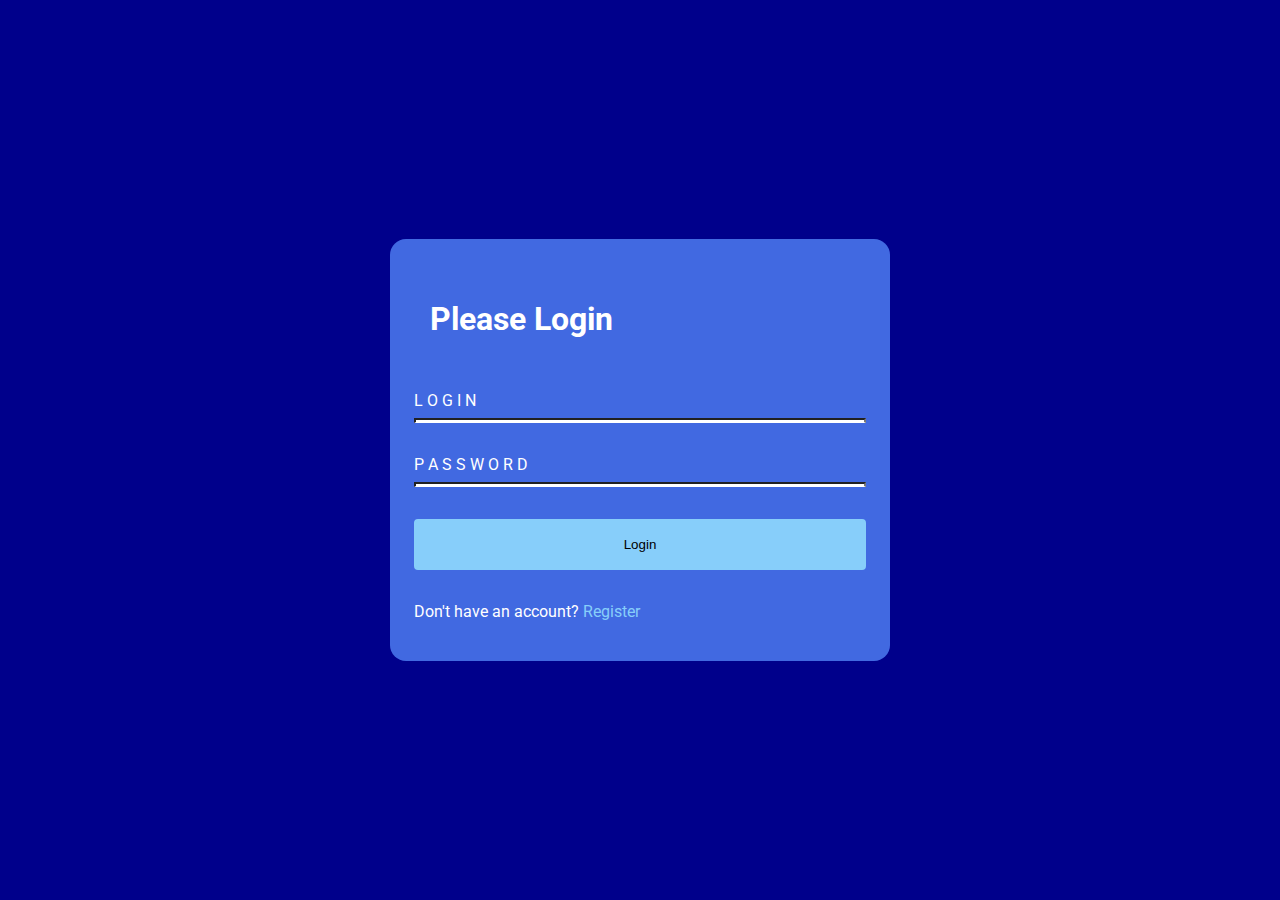
==== FormWaveAnimation/index.html @ 902712ff "Raw init Form Wave Animation" ====
<!DOCTYPE html>
<html lang="en">
<head>
    <meta charset="UTF-8"/>
    <meta content="width=device-width, initial-scale=1.0" name="viewport"/>
    <link href="style.css" rel="stylesheet"/>
    <title>My Project</title>
</head>
<body>
<main>
    <form>
        <h1>Please Login</h1>
        <label for="login">
            <span>L</span>
            <span>O</span>
            <span>G</span>
            <span>I</span>
            <span>N</span>
        </label>
        <input id="login" type="text">
        <label for="password">
            <span>P</span>
            <span>A</span>
            <span>S</span>
            <span>S</span>
            <span>W</span>
            <span>O</span>
            <span>R</span>
            <span>D</span>
        </label>
        <input id="password" type="password">
        <button type="submit">Login</button>
        <p>Don't have an account? <a class="register-link" href="">Register</a></p>
    </form>
</main>
<script src="script.js"></script>
</body>
</html>
---- FormWaveAnimation/style.css ----
@import url('https://fonts.googleapis.com/css2?family=Roboto:wght@400;700&display=swap');

* {
    box-sizing: border-box;
}

body {
    font-family: 'Roboto', sans-serif;
    display: flex;
    flex-direction: column;
    align-items: center;
    justify-content: center;
    height: 100vh;
    overflow: hidden;
    margin: 0;
    background-color: darkblue;
}

form {
    display: flex;
    flex-direction: column;
    color: white;
    background-color: royalblue;
    padding: 1.5rem;
    width: 500px;
    border-radius: 1rem;
}

h1 {
    padding: 1rem;
}

label {
    margin-top: 1rem;
    margin-bottom: 0.5rem;
}

input {
    height: 0;
    border-bottom: 1px solid white;
    margin-bottom: 1rem;
}

button {
    padding: 1rem;
    margin: 1rem 0;
    background-color: lightskyblue;
    border: 2px solid lightskyblue;
    border-radius: 0.25rem;
}

.register-link {
    color: lightskyblue;
    text-decoration: none;
}
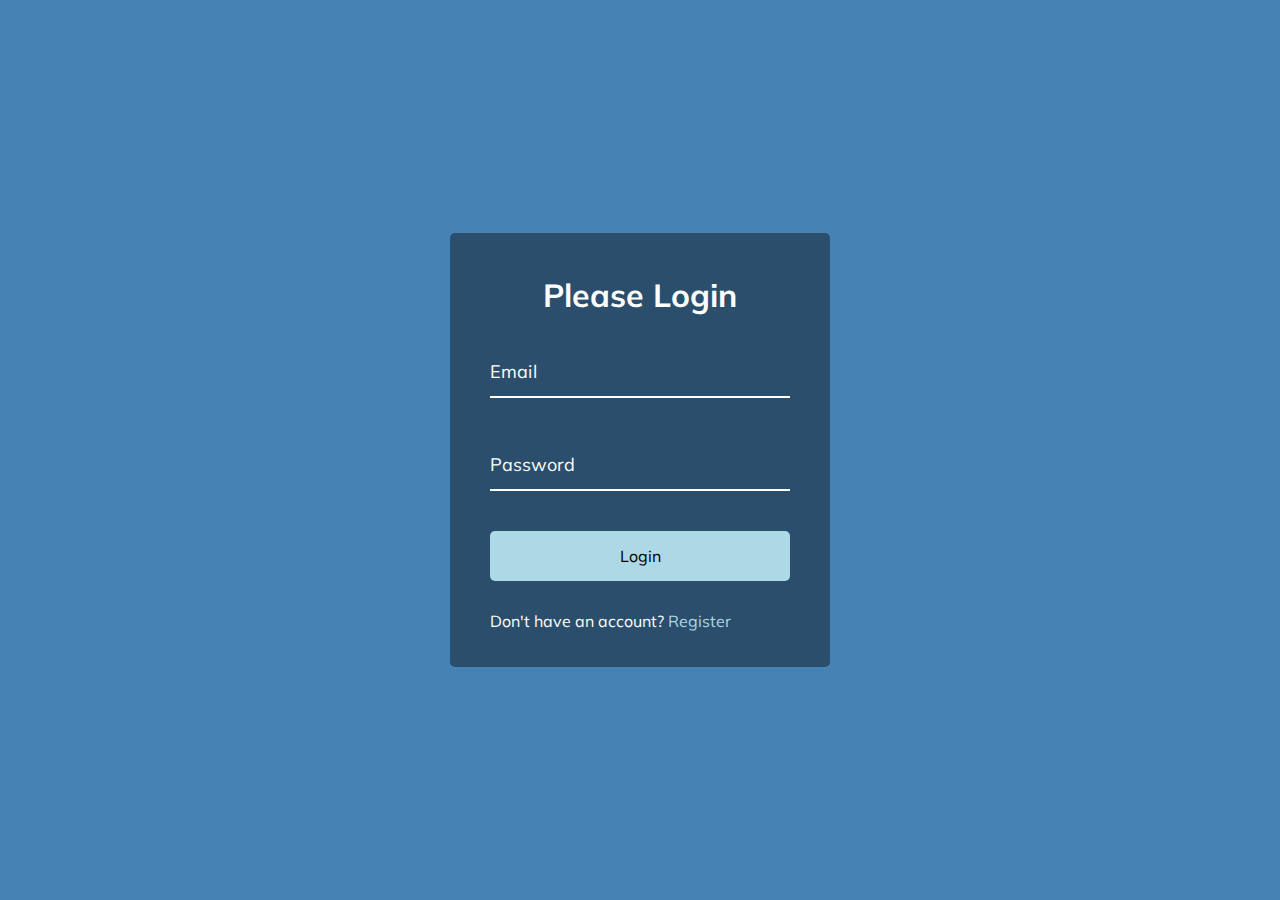
==== commit f71d2bd6: "Finished FormWaveAnimation" ====
--- a/FormWaveAnimation/index.html
+++ b/FormWaveAnimation/index.html
@@ -8,30 +8,22 @@
 </head>
 <body>
 <main>
-    <form>
+    <div class="container">
         <h1>Please Login</h1>
-        <label for="login">
-            <span>L</span>
-            <span>O</span>
-            <span>G</span>
-            <span>I</span>
-            <span>N</span>
-        </label>
-        <input id="login" type="text">
-        <label for="password">
-            <span>P</span>
-            <span>A</span>
-            <span>S</span>
-            <span>S</span>
-            <span>W</span>
-            <span>O</span>
-            <span>R</span>
-            <span>D</span>
-        </label>
-        <input id="password" type="password">
-        <button type="submit">Login</button>
-        <p>Don't have an account? <a class="register-link" href="">Register</a></p>
-    </form>
+        <form>
+            <div class="form-control">
+
+                <input id="login" required type="text">
+                <label for="login">Email</label>
+            </div>
+            <div class="form-control">
+                <input id="password" required type="password">
+                <label for="password">Password</label>
+            </div>
+            <button class="btn" type="submit">Login</button>
+            <p class="text">Don't have an account? <a class="register-link" href="#">Register</a></p>
+        </form>
+    </div>
 </main>
 <script src="script.js"></script>
 </body>
--- a/FormWaveAnimation/style.css
+++ b/FormWaveAnimation/style.css
@@ -1,11 +1,13 @@
-@import url('https://fonts.googleapis.com/css2?family=Roboto:wght@400;700&display=swap');
+@import url('https://fonts.googleapis.com/css2?family=Muli&display=swap');
 
 * {
     box-sizing: border-box;
 }
 
 body {
-    font-family: 'Roboto', sans-serif;
+    background-color: steelblue;
+    color: #fff;
+    font-family: 'Muli', sans-serif;
     display: flex;
     flex-direction: column;
     align-items: center;
@@ -13,44 +15,85 @@
     height: 100vh;
     overflow: hidden;
     margin: 0;
-    background-color: darkblue;
 }
 
-form {
-    display: flex;
-    flex-direction: column;
-    color: white;
-    background-color: royalblue;
-    padding: 1.5rem;
-    width: 500px;
-    border-radius: 1rem;
+.container {
+    background-color: rgba(0, 0, 0, 0.4);
+    padding: 20px 40px;
+    border-radius: 5px;
 }
 
-h1 {
-    padding: 1rem;
+.container h1 {
+    text-align: center;
+    margin-bottom: 30px;
 }
 
-label {
-    margin-top: 1rem;
-    margin-bottom: 0.5rem;
+.container a {
+    text-decoration: none;
+    color: lightblue;
 }
 
-input {
-    height: 0;
-    border-bottom: 1px solid white;
-    margin-bottom: 1rem;
+.container .btn {
+    cursor: pointer;
+    background-color: lightblue;
+    font-family: inherit;
+    width: 100%;
+    padding: 15px;
+    font-size: 16px;
+    border: 0;
+    border-radius: 5px;
 }
 
-button {
-    padding: 1rem;
-    margin: 1rem 0;
-    background-color: lightskyblue;
-    border: 2px solid lightskyblue;
-    border-radius: 0.25rem;
+.container .btn:focus {
+    outline: 0;
 }
 
-.register-link {
-    color: lightskyblue;
-    text-decoration: none;
+.container .btn:active {
+    transform: scale(0.98);
 }
 
+.form-control {
+    position: relative;
+    margin: 20px 0 40px;
+    width: 300px;
+}
+
+.form-control input {
+    display: block;
+    background-color: transparent;
+    border: 0;
+    border-bottom: 2px #fff solid;
+    width: 100%;
+    padding: 15px 0;
+    font-size: 18px;
+    color: white;
+}
+
+.form-control input:focus, .form-control input:valid {
+    outline: 0;
+    border-bottom-color: lightblue;
+}
+
+.text {
+    margin-top: 30px;
+}
+
+.form-control label {
+    position: absolute;
+    top: 15px;
+    left: 0;
+}
+
+.form-control label span {
+    display: inline-block;
+    font-size: 18px;
+    min-width: 5px;
+    transition: 0.3s cubic-bezier(0.68, -0.55, 0.265, 1.55);
+}
+
+.form-control input:focus + label span,
+.form-control input:valid + label span {
+    color: lightblue;
+    transform: translateY(-30px);
+}
+
